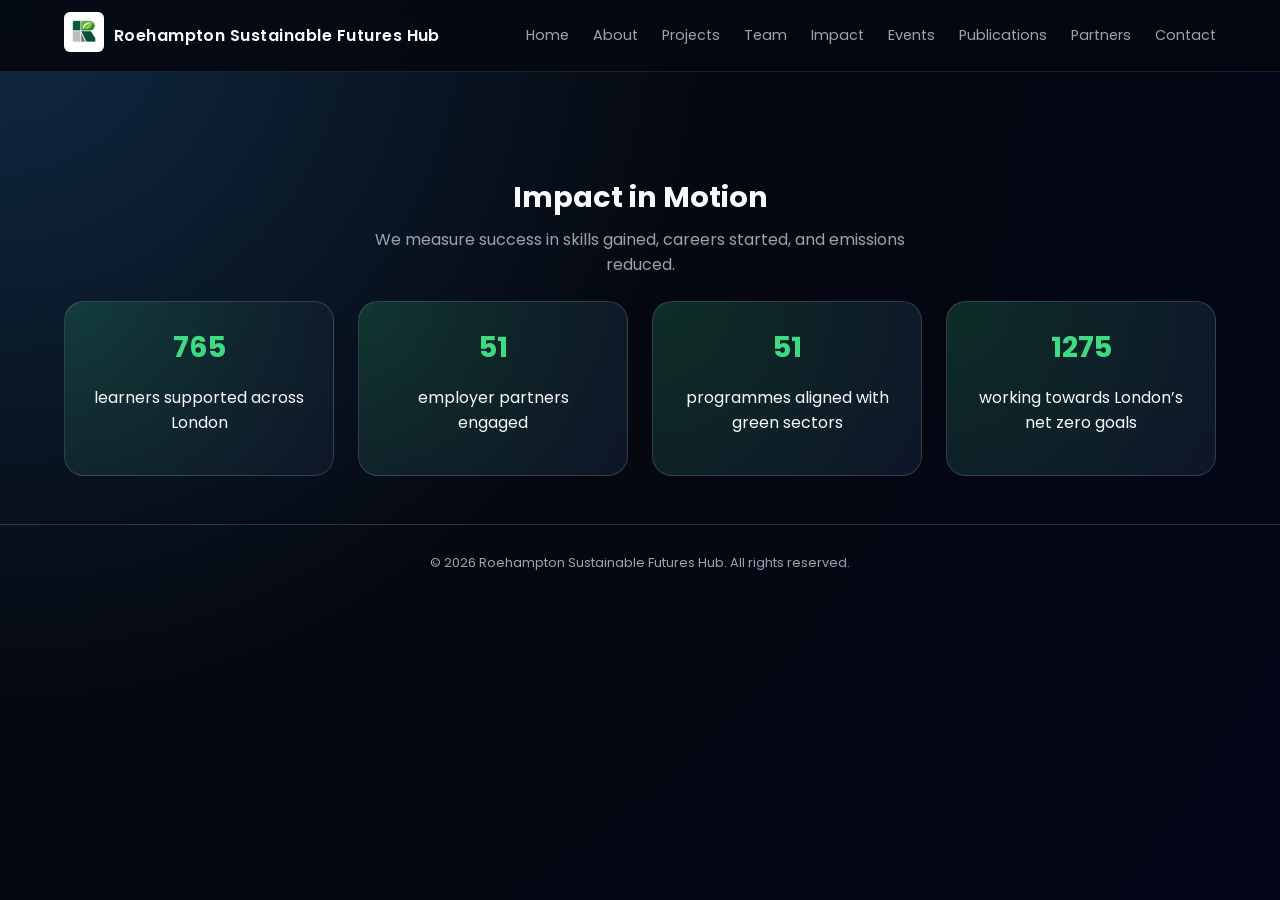
==== impacts.html @ b389048f "Rename impact.html to impacts.html AOAO" ====
<!DOCTYPE html>
<html lang="en">
<head>
  <meta charset="UTF-8" />
  <meta name="viewport" content="width=device-width, initial-scale=1.0" />
  <title>Roehampton Sustainable Futures Hub | Impact</title>
  <link href="https://fonts.googleapis.com/css2?family=Poppins:wght@300;400;600;700&display=swap" rel="stylesheet" />
  <link rel="stylesheet" href="styles.css" />
  <script src="script.js" defer></script>
</head>
<body>
<!-- <header class="site-header">
  <div class="logo">
    <img src="Roehampton Sustainable Futures hub logo.png" alt="Roehampton Sustainable Futures Hub Logo" class="logo-img">
    <span class="logo-text">Roehampton Sustainable Futures Hub</span>
  </div>
  <nav class="main-nav">
    <a href="index.html">Home</a>
    <a href="about.html">About</a>
    <a href="programmes.html">Programmes</a>
    <a href="team.html">Team</a>
    <a href="impact.html">Impact</a>
    <a href="contact.html">Contact</a>
  </nav>
  <button class="nav-toggle" id="navToggle" aria-label="Toggle navigation">☰</button>
</header> -->



<header class="site-header">
  <div class="logo">
    <a href="index.html">
      <img src="Roehampton Sustainable Futures hub logo.png" class="logo-img" alt="Roehampton Sustainable Futures Hub">
    </a>
    <span class="logo-text">Roehampton Sustainable Futures Hub</span>
  </div>

  <nav class="main-nav">
    <a href="index.html">Home</a>
    <a href="about.html">About</a>
    <a href="projects.html">Projects</a>
    <a href="team.html">Team</a>
    <a href="impact.html">Impact</a>
    <a href="events.html">Events</a>
    <a href="publications.html">Publications</a>
    <a href="partners.html">Partners</a>
    <a href="contact.html">Contact</a>
  </nav>

  <button class="nav-toggle" id="navToggle">☰</button>
</header>

<main>
  <section class="impact">
    <div class="section-heading">
      <h2>Impact in Motion</h2>
      <p>We measure success in skills gained, careers started, and emissions reduced.</p>
    </div>

    <div class="impact-grid">
      <div class="impact-card">
        <span class="impact-number" data-count="1200">0</span>
        <p>learners supported across London</p>
      </div>
      <div class="impact-card">
        <span class="impact-number" data-count="85">0</span>
        <p>employer partners engaged</p>
      </div>
      <div class="impact-card">
        <span class="impact-number" data-count="65">0</span>
        <p>programmes aligned with green sectors</p>
      </div>
      <div class="impact-card">
        <span class="impact-number" data-count="2030">0</span>
        <p>working towards London’s net zero goals</p>
      </div>
    </div>
  </section>
</main>

<footer class="site-footer">
  <p>© <span id="year"></span> Roehampton Sustainable Futures Hub. All rights reserved.</p>
</footer>
</body>
</html>
---- styles.css ----
:root {
  --bg: #050810;
  --bg-alt: #0b1220;
  --accent: #3ddc84;
  --accent-soft: rgba(61, 220, 132, 0.15);
  --accent-strong: #00c46a;
  --text-main: #f9fafb;
  --text-muted: #9ca3af;
  --border-subtle: #1f2933;
  --danger: #f97373;
  --font-main: "Poppins", system-ui, -apple-system, BlinkMacSystemFont, "Segoe UI", sans-serif;
}

*,
*::before,
*::after {
  box-sizing: border-box;
}

html,
body {
  margin: 0;
  padding: 0;
  background: radial-gradient(circle at top left, #102a43 0, #050810 45%, #020617 100%);
  color: var(--text-main);
  font-family: var(--font-main);
  scroll-behavior: smooth;
}

body {
  min-height: 100vh;
}

/* Layout */

.site-header {
  position: sticky;
  top: 0;
  z-index: 50;
  display: flex;
  align-items: center;
  justify-content: space-between;
  padding: 0.75rem 5vw;
  background: rgba(5, 8, 16, 0.9);
  backdrop-filter: blur(16px);
  border-bottom: 1px solid rgba(148, 163, 184, 0.15);
}

.logo {
  display: flex;
  align-items: center;
  gap: 0.6rem;
}

.logo-img {
  height: 40px;
  width: auto;
  border-radius: 6px;
}

.logo-text {
  font-weight: 600;
  letter-spacing: 0.03em;
  font-size: 1rem;
}

.main-nav {
  display: flex;
  gap: 1.5rem;
}

.main-nav a {
  color: var(--text-muted);
  text-decoration: none;
  font-size: 0.9rem;
  font-weight: 400;
  position: relative;
}

.main-nav a::after {
  content: "";
  position: absolute;
  left: 0;
  bottom: -0.25rem;
  width: 0;
  height: 2px;
  background: var(--accent);
  transition: width 0.2s ease;
}

.main-nav a:hover {
  color: var(--text-main);
}

.main-nav a:hover::after {
  width: 100%;
}

.nav-toggle {
  display: none;
  background: none;
  border: 1px solid var(--border-subtle);
  color: var(--text-main);
  border-radius: 999px;
  padding: 0.25rem 0.75rem;
  font-size: 1.1rem;
}

/* Hero */

.hero {
  display: grid;
  grid-template-columns: minmax(0, 1.2fr) minmax(0, 1fr);
  gap: 3rem;
  padding: 4rem 5vw 3rem;
  align-items: center;
}

.hero-content h1 {
  font-size: clamp(2.4rem, 4vw, 3.4rem);
  line-height: 1.1;
  margin-bottom: 1rem;
}

.hero-content p {
  color: var(--text-muted);
  max-width: 32rem;
  margin-bottom: 1.5rem;
}

.hero-actions {
  display: flex;
  flex-wrap: wrap;
  gap: 1rem;
  margin-bottom: 1.25rem;
}

.btn {
  border-radius: 999px;
  padding: 0.7rem 1.4rem;
  font-size: 0.95rem;
  font-weight: 500;
  border: 1px solid transparent;
  cursor: pointer;
  text-decoration: none;
  display: inline-flex;
  align-items: center;
  justify-content: center;
  transition: background 0.2s ease, color 0.2s ease, border-color 0.2s ease, transform 0.1s ease;
}

.btn.primary {
  background: linear-gradient(135deg, var(--accent), var(--accent-strong));
  color: #020617;
}

.btn.primary:hover {
  transform: translateY(-1px);
  box-shadow: 0 10px 30px rgba(0, 0, 0, 0.4);
}

.btn.secondary {
  background: transparent;
  border-color: rgba(148, 163, 184, 0.4);
  color: var(--text-main);
}

.btn.secondary:hover {
  border-color: var(--accent);
}

.hero-tags {
  display: flex;
  flex-wrap: wrap;
  gap: 0.5rem;
}

.hero-tags span {
  font-size: 0.75rem;
  padding: 0.3rem 0.7rem;
  border-radius: 999px;
  background: rgba(15, 23, 42, 0.9);
  border: 1px solid rgba(148, 163, 184, 0.3);
}

.hero-media {
  position: relative;
}

.video-wrapper {
  position: relative;
  padding-bottom: 56.25%;
  height: 0;
  overflow: hidden;
  border-radius: 1.25rem;
  border: 1px solid rgba(148, 163, 184, 0.3);
  box-shadow: 0 20px 60px rgba(0, 0, 0, 0.6);
  background: radial-gradient(circle at top left, rgba(61, 220, 132, 0.2), transparent 60%);
}

.video-wrapper iframe {
  position: absolute;
  inset: 0;
  width: 100%;
  height: 100%;
}

.video-caption {
  font-size: 0.8rem;
  color: var(--text-muted);
  margin-top: 0.75rem;
}

/* Sections */

.section-heading {
  text-align: center;
  padding: 3rem 5vw 1.5rem;
}

.section-heading h2 {
  font-size: 1.8rem;
  margin-bottom: 0.5rem;
}

.section-heading p {
  color: var(--text-muted);
  max-width: 36rem;
  margin: 0 auto;
}

/* About */

.about {
  padding-bottom: 3rem;
}

.about-grid {
  display: grid;
  grid-template-columns: repeat(3, minmax(0, 1fr));
  gap: 1.5rem;
  padding: 0 5vw 2rem;
}

.about-card {
  background: radial-gradient(circle at top left, rgba(61, 220, 132, 0.12), rgba(15, 23, 42, 0.95));
  border-radius: 1.25rem;
  padding: 1.5rem;
  border: 1px solid rgba(148, 163, 184, 0.25);
}

.about-card h3 {
  margin-top: 0;
  margin-bottom: 0.5rem;
}

.about-card p {
  color: var(--text-muted);
  font-size: 0.9rem;
}

/* projects */

.projects {
  padding: 1rem 0 3rem;
}

.project-tabs {
  display: flex;
  justify-content: center;
  gap: 0.75rem;
  margin-bottom: 1.5rem;
}

.tab-button {
  background: rgba(15, 23, 42, 0.9);
  border-radius: 999px;
  border: 1px solid rgba(148, 163, 184, 0.4);
  color: var(--text-muted);
  padding: 0.5rem 1.2rem;
  font-size: 0.85rem;
  cursor: pointer;
  transition: background 0.2s ease, color 0.2s ease, border-color 0.2s ease;
}

.tab-button.active {
  background: var(--accent-soft);
  border-color: var(--accent);
  color: var(--accent);
}

.project-panels {
  padding: 0 5vw;
}

.project-panel {
  display: none;
}

.project-panel.active {
  display: block;
}

.project-grid {
  display: grid;
  grid-template-columns: repeat(3, minmax(0, 1fr));
  gap: 1.5rem;
}

.project-card {
  background: rgba(15, 23, 42, 0.95);
  border-radius: 1.25rem;
  padding: 1.5rem;
  border: 1px solid rgba(148, 163, 184, 0.25);
}

.project-card h3 {
  margin-top: 0;
  margin-bottom: 0.5rem;
}

.project-card p {
  color: var(--text-muted);
  font-size: 0.9rem;
}

.project-card ul {
  padding-left: 1.1rem;
  margin: 0.75rem 0 0;
  color: var(--text-muted);
  font-size: 0.85rem;
}

/* Impact */

.impact {
  padding: 2rem 5vw 3rem;
}

.impact-grid {
  display: grid;
  grid-template-columns: repeat(4, minmax(0, 1fr));
  gap: 1.5rem;
}

.impact-card {
  background: radial-gradient(circle at top left, rgba(61, 220, 132, 0.18), rgba(15, 23, 42, 0.95));
  border-radius: 1.25rem;
  padding: 1.5rem;
  border: 1px solid rgba(148, 163, 184, 0.25);
  text-align: center;
}

.impact-number {
  display: block;
  font-size: 1.8rem;
  font-weight: 700;
  color: var(--accent);
  margin-bottom: 0.25rem;
}

/* Team */

.team {
  padding: 2rem 5vw 3rem;
}

.team-grid {
  display: grid;
  grid-template-columns: repeat(4, minmax(0, 1fr));
  gap: 1.5rem;
}

.team-member {
  background: rgba(15, 23, 42, 0.95);
  border-radius: 1.25rem;
  padding: 1.25rem;
  border: 1px solid rgba(148, 163, 184, 0.25);
  text-align: center;
}

.avatar {
  width: 96px;
  height: 96px;
  border-radius: 999px;
  overflow: hidden;
  margin: 0 auto 0.75rem;
  border: 2px solid var(--accent-soft);
}

.avatar img {
  width: 100%;
  height: 100%;
  object-fit: cover;
}

.team-member h3 {
  margin: 0.25rem 0 0.25rem;
  font-size: 1rem;
}

.team-member p {
  color: var(--text-muted);
  font-size: 0.85rem;
}

.evi-image.lazy-image.imgedit-profile-photo-frame-viewer__target-image.ember-view {
  width: 100%;
  height: 100%;
  object-fit: cover;
}

/* Media strip */

.media-strip {
  padding: 1.5rem 0 3rem;
}

.media-strip-inner {
  display: flex;
  gap: 1rem;
  overflow-x: auto;
  padding: 0 5vw 0.5rem;
}

.media-strip-inner img {
  border-radius: 1rem;
  border: 1px solid rgba(148, 163, 184, 0.3);
  flex: 0 0 auto;
  width: 260px;
  height: 170px;
  object-fit: cover;
}

/* Contact */

.contact {
  padding: 2rem 5vw 4rem;
}

.contact-grid {
  display: grid;
  grid-template-columns: minmax(0, 1.2fr) minmax(0, 1fr);
  gap: 2rem;
}

.contact-form {
  background: rgba(15, 23, 42, 0.95);
  border-radius: 1.25rem;
  padding: 1.5rem;
  border: 1px solid rgba(148, 163, 184, 0.25);
}

.form-row {
  display: grid;
  grid-template-columns: repeat(2, minmax(0, 1fr));
  gap: 1rem;
}

.form-group {
  display: flex;
  flex-direction: column;
  gap: 0.25rem;
  margin-bottom: 0.75rem;
}

label {
  font-size: 0.8rem;
  color: var(--text-muted);
}

input,
select,
textarea {
  background: #020617;
  border-radius: 0.6rem;
  border: 1px solid rgba(148, 163, 184, 0.4);
  padding: 0.55rem 0.7rem;
  color: var(--text-main);
  font-family: inherit;
  font-size: 0.9rem;
}

input:focus,
select:focus,
textarea:focus {
  outline: none;
  border-color: var(--accent);
  box-shadow: 0 0 0 1px rgba(61, 220, 132, 0.4);
}

textarea {
  resize: vertical;
}

.form-note {
  margin-top: 0.75rem;
  font-size: 0.8rem;
  color: var(--text-muted);
}

.contact-info {
  padding: 0.5rem 0;
}

.contact-info h3 {
  margin-top: 0;
}

.contact-info p {
  color: var(--text-muted);
  font-size: 0.9rem;
}

.contact-info .small {
  font-size: 0.8rem;
}

/* Footer */

.site-footer {
  border-top: 1px solid rgba(148, 163, 184, 0.25);
  padding: 1rem 5vw 1.5rem;
  text-align: center;
  font-size: 0.8rem;
  color: var(--text-muted);
}

/* Responsive */

@media (max-width: 960px) {
  .hero {
    grid-template-columns: minmax(0, 1fr);
  }

  .hero-media {
    order: -1;
  }

  .about-grid {
    grid-template-columns: repeat(2, minmax(0, 1fr));
  }

  .project-grid {
    grid-template-columns: repeat(2, minmax(0, 1fr));
  }

  .impact-grid {
    grid-template-columns: repeat(2, minmax(0, 1fr));
  }

  .team-grid {
    grid-template-columns: repeat(2, minmax(0, 1fr));
  }

  .contact-grid {
    grid-template-columns: minmax(0, 1fr);
  }
}

@media (max-width: 720px) {
  .site-header {
    padding-inline: 1rem;
  }

  .main-nav {
    position: absolute;
    top: 56px;
    right: 1rem;
    flex-direction: column;
    background: rgba(5, 8, 16, 0.98);
    padding: 0.75rem 1rem;
    border-radius: 0.75rem;
    border: 1px solid rgba(148, 163, 184, 0.25);
    display: none;
  }

  .main-nav.open {
    display: flex;
  }

  .nav-toggle {
    display: inline-flex;
  }

  .hero {
    padding-inline: 1.25rem;
  }

  .section-heading {
    padding-inline: 1.25rem;
  }

  .about-grid,
  .project-grid,
  .impact-grid,
  .team-grid {
    grid-template-columns: minmax(0, 1fr);
    padding-inline: 1.25rem;
  }

  .project-panels {
    padding-inline: 1.25rem;
  }

  .contact {
    padding-inline: 1.25rem;
  }

  .media-strip-inner {
    padding-inline: 1.25rem;
  }

  .form-row {
    grid-template-columns: minmax(0, 1fr);
  }
}

/* Accordion Section */
.project-extra {
  padding: 2rem 5vw 3rem;
}

.accordion {
  max-width: 900px;
  margin: 0 auto;
  display: flex;
  flex-direction: column;
  gap: 1rem;
}

.accordion-item {
  background: rgba(15, 23, 42, 0.95);
  border: 1px solid rgba(148, 163, 184, 0.25);
  border-radius: 1rem;
  overflow: hidden;
}

.accordion-header {
  width: 100%;
  text-align: left;
  padding: 1rem 1.25rem;
  background: rgba(61, 220, 132, 0.12);
  border: none;
  color: var(--text-main);
  font-size: 1rem;
  font-weight: 600;
  cursor: pointer;
  transition: background 0.2s ease;
}

.accordion-header:hover {
  background: rgba(61, 220, 132, 0.25);
}

.accordion-content {
  max-height: 0;
  overflow: hidden;
  padding: 0 1.25rem;
  color: var(--text-muted);
  font-size: 0.9rem;
  transition: max-height 0.3s ease;
}

.accordion-content p {
  margin: 1rem 0;
}


/* .accordion-content ul {
  padding-left: 1.1rem;
  margin: 0.5rem 0;
}

.accordion-item.active .accordion-content {
  max-height: 500px;
  padding: 1rem 1.25rem;
} */
.hero-large {
  position: relative;
  height: 60vh;
  background: url('images/hero-bg.jpg') center/cover no-repeat;
  display: flex;
  align-items: center;
  justify-content: center;
}

.hero-overlay {
  position: absolute;
  inset: 0;
  background: rgba(0,0,0,0.45);
}

.hero-large .hero-content {
  position: relative;
  text-align: center;
  max-width: 700px;
}

.event-grid {
  display: grid;
  grid-template-columns: repeat(auto-fit, minmax(260px, 1fr));
  gap: 1.5rem;
  padding: 0 5vw;
}

.event-card {
  background: rgba(15,23,42,0.95);
  border: 1px solid rgba(148,163,184,0.25);
  border-radius: 1rem;
  padding: 1.5rem;
}

.event-date {
  font-size: 0.85rem;
  color: var(--accent);
  font-weight: 600;
}


.social-links {
  margin-top: 1.5rem;
}

.social-links h3 {
  margin-bottom: 0.75rem;
}

.social-row {
  display: flex;
  gap: 0.75rem;
  flex-wrap: wrap;
}

.social-icon {
  display: inline-block;
  padding: 0.45rem 1rem;
  border-radius: 999px;
  background: rgba(15, 23, 42, 0.9);
  border: 1px solid rgba(148, 163, 184, 0.3);
  color: var(--text-main);
  font-size: 0.85rem;
  text-decoration: none;
  transition: 0.2s ease;
}

.social-icon:hover {
  border-color: var(--accent);
  color: var(--accent);
}


/* Projects Styling */
/* Projects Section */
.projects {
  padding: 1rem 0 3rem;
}

.project-grid {
  display: grid;
  grid-template-columns: repeat(3, minmax(0, 1fr));
  gap: 1.5rem;
  padding: 0 5vw;
}

.project-card {
  background: rgba(15, 23, 42, 0.95);
  border-radius: 1.25rem;
  padding: 1.5rem;
  border: 1px solid rgba(148, 163, 184, 0.25);
  text-align: left;
  display: flex;
  flex-direction: column;
  justify-content: flex-start;
}

.project-logo {
  width: 100%;
  height: 80px;
  display: flex;
  align-items: center;
  justify-content: center;
  margin-bottom: 1rem;
}

.project-logo img {
  max-height: 70px;
  max-width: 100%;
  object-fit: contain;
  filter: drop-shadow(0 0 6px rgba(0,0,0,0.4));
}

.project-card h3 {
  margin-top: 0;
  margin-bottom: 0.5rem;
}

.project-card p {
  color: var(--text-muted);
  font-size: 0.9rem;
  margin-bottom: 1rem;
}

/* Responsive */
@media (max-width: 960px) {
  .project-grid {
    grid-template-columns: repeat(2, minmax(0, 1fr));
  }
}

@media (max-width: 720px) {
  .project-grid {
    grid-template-columns: 1fr;
    padding-inline: 1.25rem;
  }
}
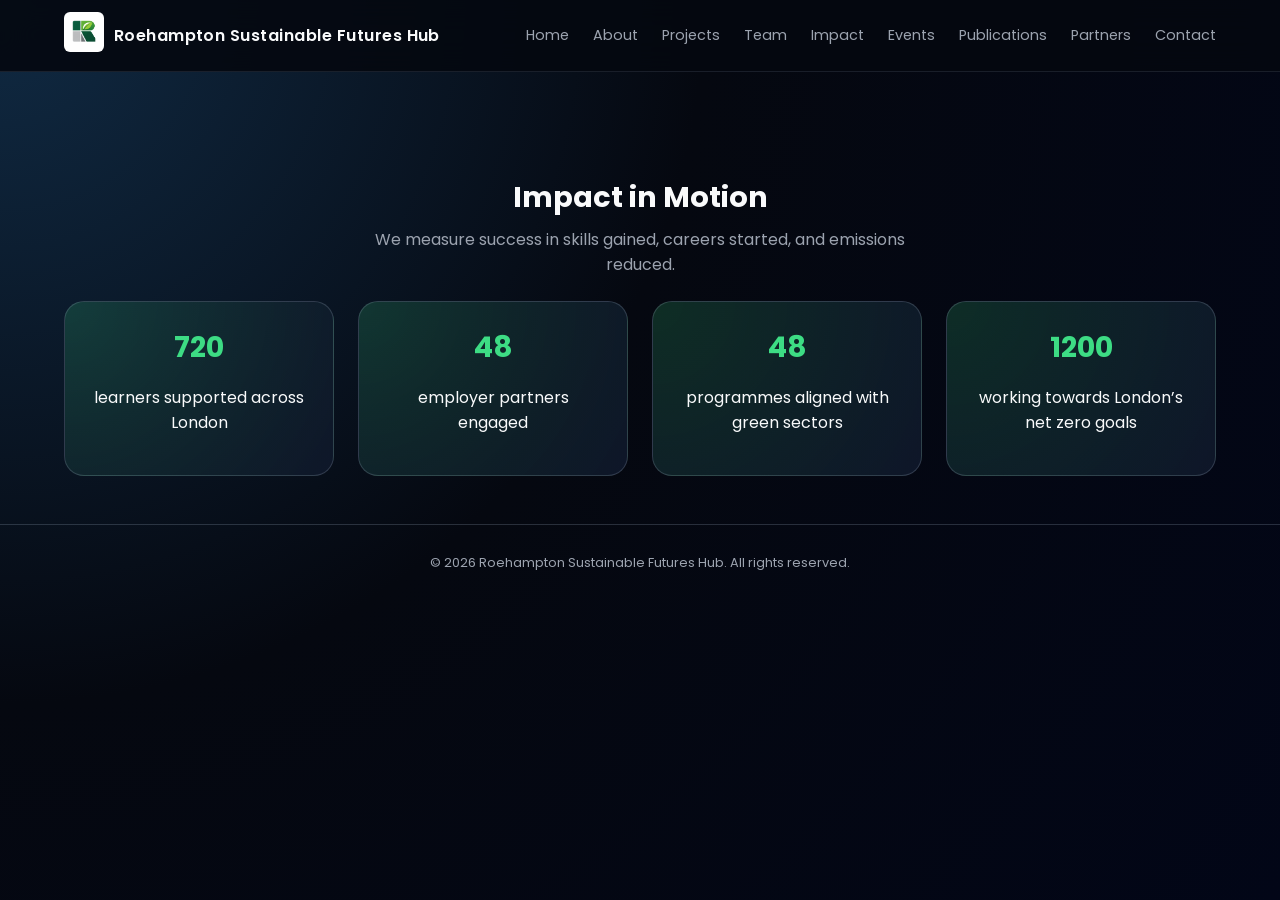
==== commit 3d4e5498: "Update impacts.html" ====
--- a/impacts.html
+++ b/impacts.html
@@ -40,7 +40,7 @@
     <a href="about.html">About</a>
     <a href="projects.html">Projects</a>
     <a href="team.html">Team</a>
-    <a href="impact.html">Impact</a>
+    <a href="impacts.html">Impact</a>
     <a href="events.html">Events</a>
     <a href="publications.html">Publications</a>
     <a href="partners.html">Partners</a>
